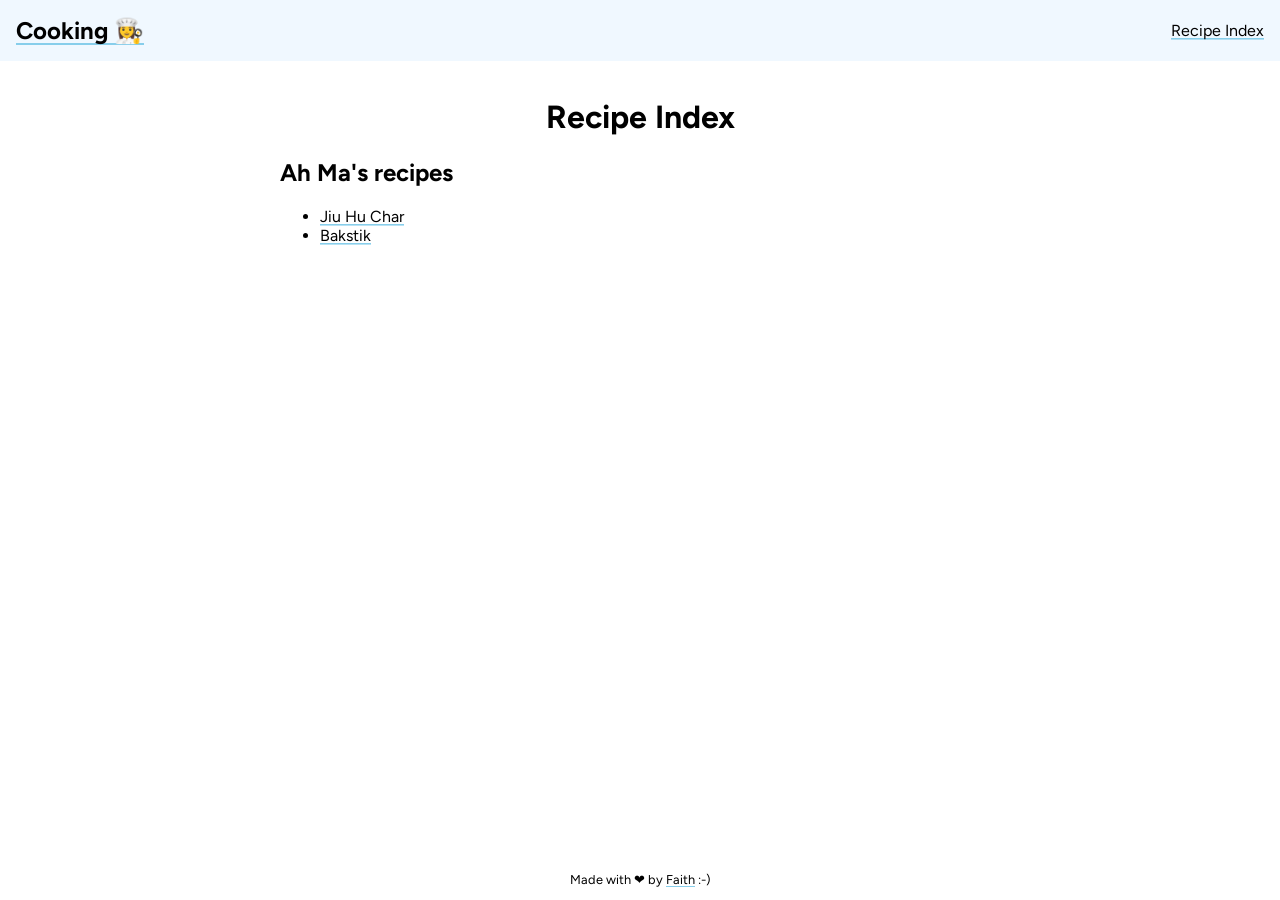
==== recipeindex.html @ b4cbadf0 "Fixed links" ====
<!DOCTYPE html>
<html>
<head>
    <meta charset="UTF-8" />
    <meta name="viewport" content="width=device-width, initial-scale=1">
    <title>Recipe Index | Cooking 👩‍🍳</title>
    <link rel="preconnect" href="https://fonts.googleapis.com">
    <link rel="preconnect" href="https://fonts.gstatic.com" crossorigin>
    <link href="https://fonts.googleapis.com/css2?family=Figtree:ital,wght@0,300..900;1,300..900&display=swap" rel="stylesheet">
    <link rel="stylesheet" href="styles.css">
</head>
<body>
    <header>
        <nav>
            <a href="index.html" class="site-title">Cooking 👩‍🍳</a>
            <div class="nav-links">
                <a href="recipeindex.html">Recipe Index</a>
            </div>
        </nav>
    </header>
    <main>
        <h1>Recipe Index</h1>
        <h2>Ah Ma's recipes</h2>
        <ul>
            <li><a href="recipes/jiuhuchar.html">Jiu Hu Char</a></li>
            <li><a href="recipes/bakstik.html">Bakstik</a></li>
        </ul>
    </main>
    <footer>
        <p>Made with ❤ by <a href="https://github.com/faithlky">Faith</a> :-)</p>
    </footer>
</body>
</html>
---- styles.css ----
a {
    color: black;
    text-decoration: none;
    background-image: linear-gradient(skyblue, skyblue), linear-gradient(to right, #ff98c5, #db94ff, #8eb0ff);
    background-size: 100% 0.1em, 0 0.1em;
    background-position: 100% 100%, 0 100%;
    background-repeat: no-repeat;
    transition: background-size 500ms;
    display: inline-block;
}

a:hover {
    background-size: 0 0.1em, 100% 0.1em;
}

body{
    font-family: "Figtree", sans-serif;
    margin: 0;
}

footer {
    text-align: center;
    position: fixed;
    bottom: 0;
    width: 100%;
    font-size: 0.8rem;
}

h1 {
    text-align: center;
}

img {
    max-width: 100%;
    height: auto;
}

main {
    max-width: 720px;
    margin: 0 auto;
    padding: 1rem;
}

nav {
    display: flex;
    justify-content: space-between;
    align-items: center;
    padding: 1rem;
    background-color: aliceblue;
}

.site-title {
    font-size: 1.5rem;
    font-weight: bold;
}
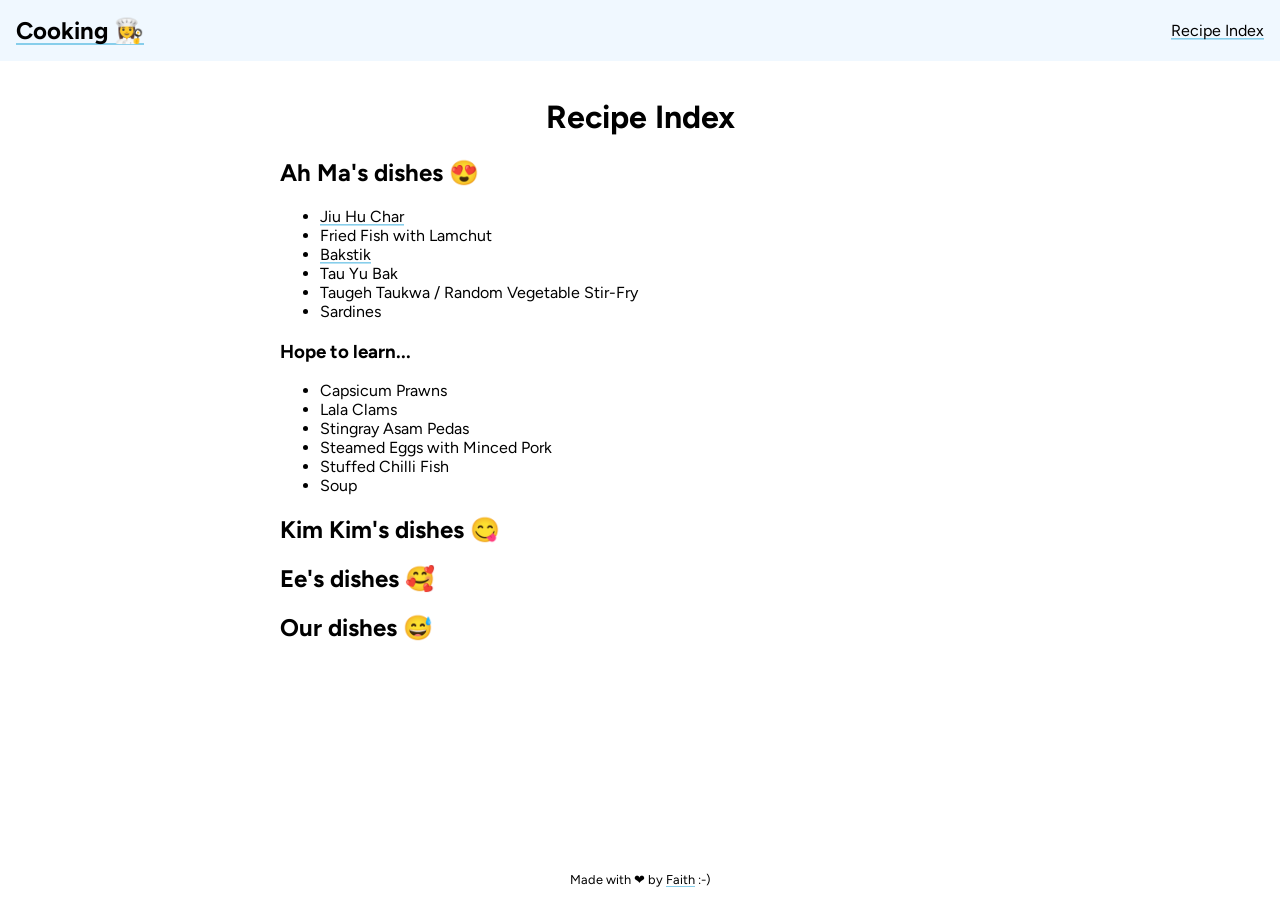
==== commit fb65224e: "Recipe index" ====
--- a/recipeindex.html
+++ b/recipeindex.html
@@ -20,11 +20,27 @@
     </header>
     <main>
         <h1>Recipe Index</h1>
-        <h2>Ah Ma's recipes</h2>
+        <h2>Ah Ma's dishes 😍</h2>
         <ul>
             <li><a href="recipes/jiuhuchar.html">Jiu Hu Char</a></li>
+            <li>Fried Fish with Lamchut</li>
             <li><a href="recipes/bakstik.html">Bakstik</a></li>
+            <li>Tau Yu Bak</li>
+            <li>Taugeh Taukwa / Random Vegetable Stir-Fry</li>
+            <li>Sardines</li>
         </ul>
+        <h3>Hope to learn...</h3>
+        <ul>
+            <li>Capsicum Prawns</li>
+            <li>Lala Clams</li>
+            <li>Stingray Asam Pedas</li>
+            <li>Steamed Eggs with Minced Pork</li>
+            <li>Stuffed Chilli Fish</li>
+            <li>Soup</li>
+        </ul>
+        <h2>Kim Kim's dishes 😋</h2>
+        <h2>Ee's dishes 🥰</h2>
+        <h2>Our dishes 😅</h2>
     </main>
     <footer>
         <p>Made with ❤ by <a href="https://github.com/faithlky">Faith</a> :-)</p>
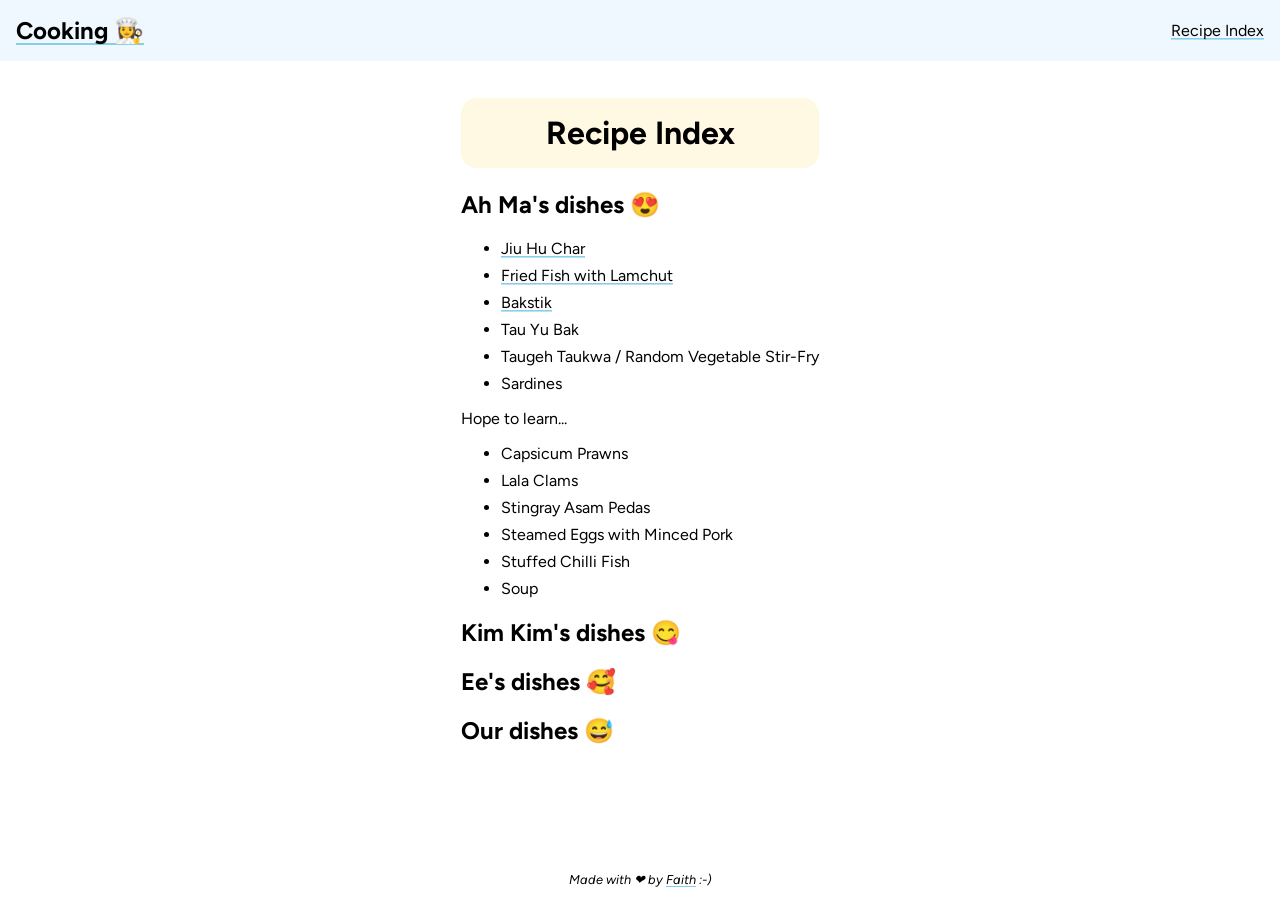
==== commit 4bc1286e: "Completed JHC and fried fish. Added more CSS" ====
--- a/recipeindex.html
+++ b/recipeindex.html
@@ -21,16 +21,16 @@
     <main>
         <h1>Recipe Index</h1>
         <h2>Ah Ma's dishes 😍</h2>
-        <ul>
+        <ul class="recipe-index-list">
             <li><a href="recipes/jiuhuchar.html">Jiu Hu Char</a></li>
-            <li>Fried Fish with Lamchut</li>
+            <li><a href="recipes/friedfish.html">Fried Fish with Lamchut</a></li>
             <li><a href="recipes/bakstik.html">Bakstik</a></li>
             <li>Tau Yu Bak</li>
             <li>Taugeh Taukwa / Random Vegetable Stir-Fry</li>
             <li>Sardines</li>
         </ul>
-        <h3>Hope to learn...</h3>
-        <ul>
+        <p>Hope to learn...</p>
+        <ul class="recipe-index-list">
             <li>Capsicum Prawns</li>
             <li>Lala Clams</li>
             <li>Stingray Asam Pedas</li>
@@ -43,7 +43,7 @@
         <h2>Our dishes 😅</h2>
     </main>
     <footer>
-        <p>Made with ❤ by <a href="https://github.com/faithlky">Faith</a> :-)</p>
+        <p><i>Made with ❤ by <a href="https://github.com/faithlky">Faith</a> :-)</i></p>
     </footer>
 </body>
 </html>
--- a/styles.css
+++ b/styles.css
@@ -16,29 +16,35 @@
 body{
     font-family: "Figtree", sans-serif;
     margin: 0;
+    min-height: 100vh;
+    display: flex;
+    flex-direction: column;
 }
 
 footer {
     text-align: center;
-    position: fixed;
-    bottom: 0;
-    width: 100%;
     font-size: 0.8rem;
 }
 
 h1 {
     text-align: center;
+    background-color: rgb(255, 248, 227);
+    padding: 0.5em;
+    border-radius: 0.5em;
 }
 
 img {
     max-width: 100%;
     height: auto;
+    display: block;
+    margin: auto;
 }
 
 main {
     max-width: 720px;
     margin: 0 auto;
-    padding: 1rem;
+    padding: 1rem 2rem;
+    flex: 1;
 }
 
 nav {
@@ -49,7 +55,38 @@
     background-color: aliceblue;
 }
 
+.centered {
+    text-align: center;
+}
+
+.images-in-a-row {
+    display: flex;
+    gap: 1rem;
+}
+
+.images-in-a-row img {
+    height: auto;
+    width: auto;
+    display: block;
+}
+
+.img-caption {
+    color: gray;
+    font-size: 0.9rem;
+    text-align: center;
+}
+
+.recipe-index-list > li {
+    margin-bottom: 0.5em;
+}
+
 .site-title {
     font-size: 1.5rem;
     font-weight: bold;
+}
+
+.subtitle {
+    margin-top: -0.5em;
+    text-align: center;
+    color: gray;
 }
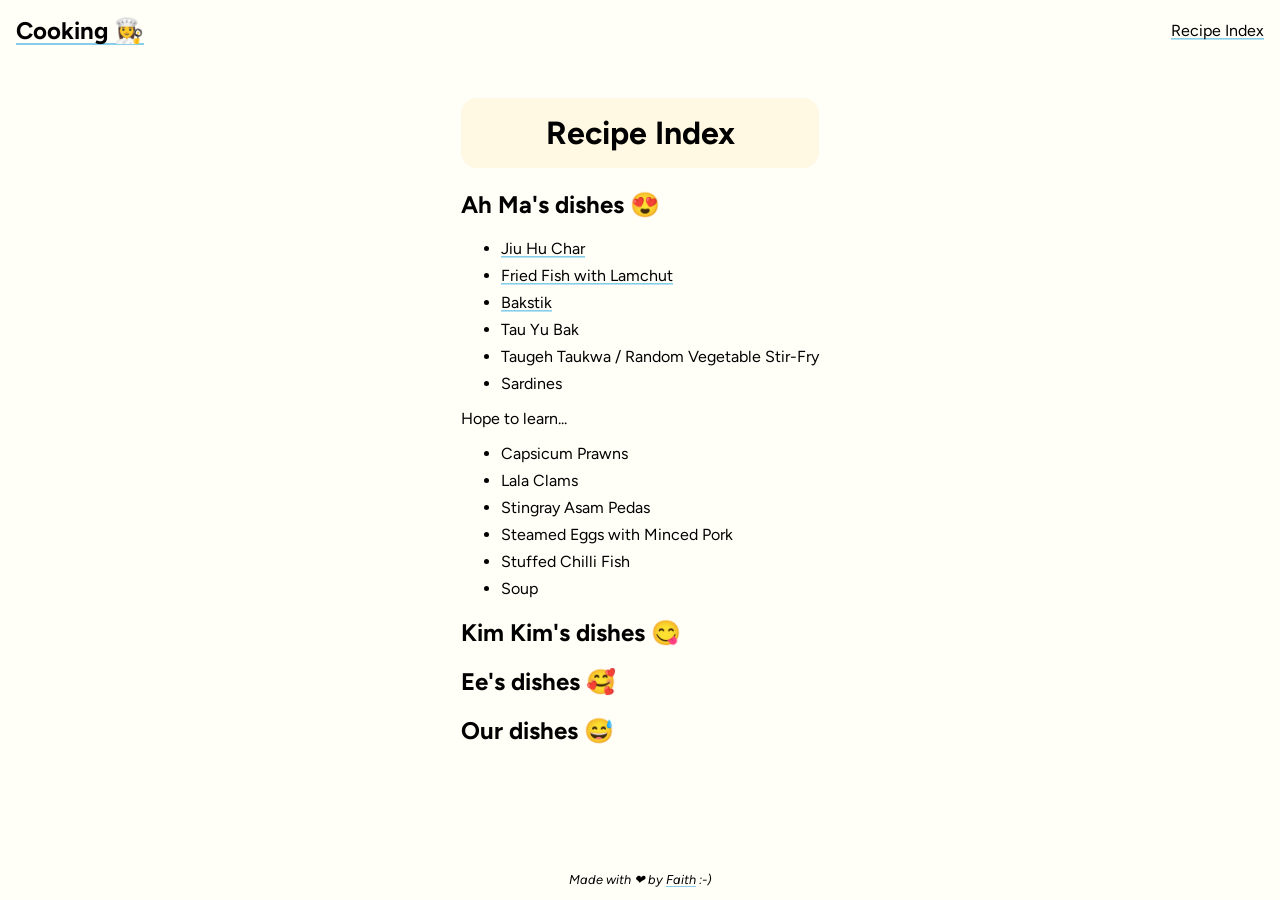
==== commit c0412586: "I hope this looks prettier" ====
--- a/recipeindex.html
+++ b/recipeindex.html
@@ -8,6 +8,7 @@
     <link rel="preconnect" href="https://fonts.gstatic.com" crossorigin>
     <link href="https://fonts.googleapis.com/css2?family=Figtree:ital,wght@0,300..900;1,300..900&display=swap" rel="stylesheet">
     <link rel="stylesheet" href="styles.css">
+    <link rel="icon" type="image/x-icon" href="assets/favicon.ico">
 </head>
 <body>
     <header>
--- a/styles.css
+++ b/styles.css
@@ -19,6 +19,7 @@
     min-height: 100vh;
     display: flex;
     flex-direction: column;
+    background-color: rgb(255, 254, 247);
 }
 
 footer {
@@ -52,7 +53,6 @@
     justify-content: space-between;
     align-items: center;
     padding: 1rem;
-    background-color: aliceblue;
 }
 
 .centered {
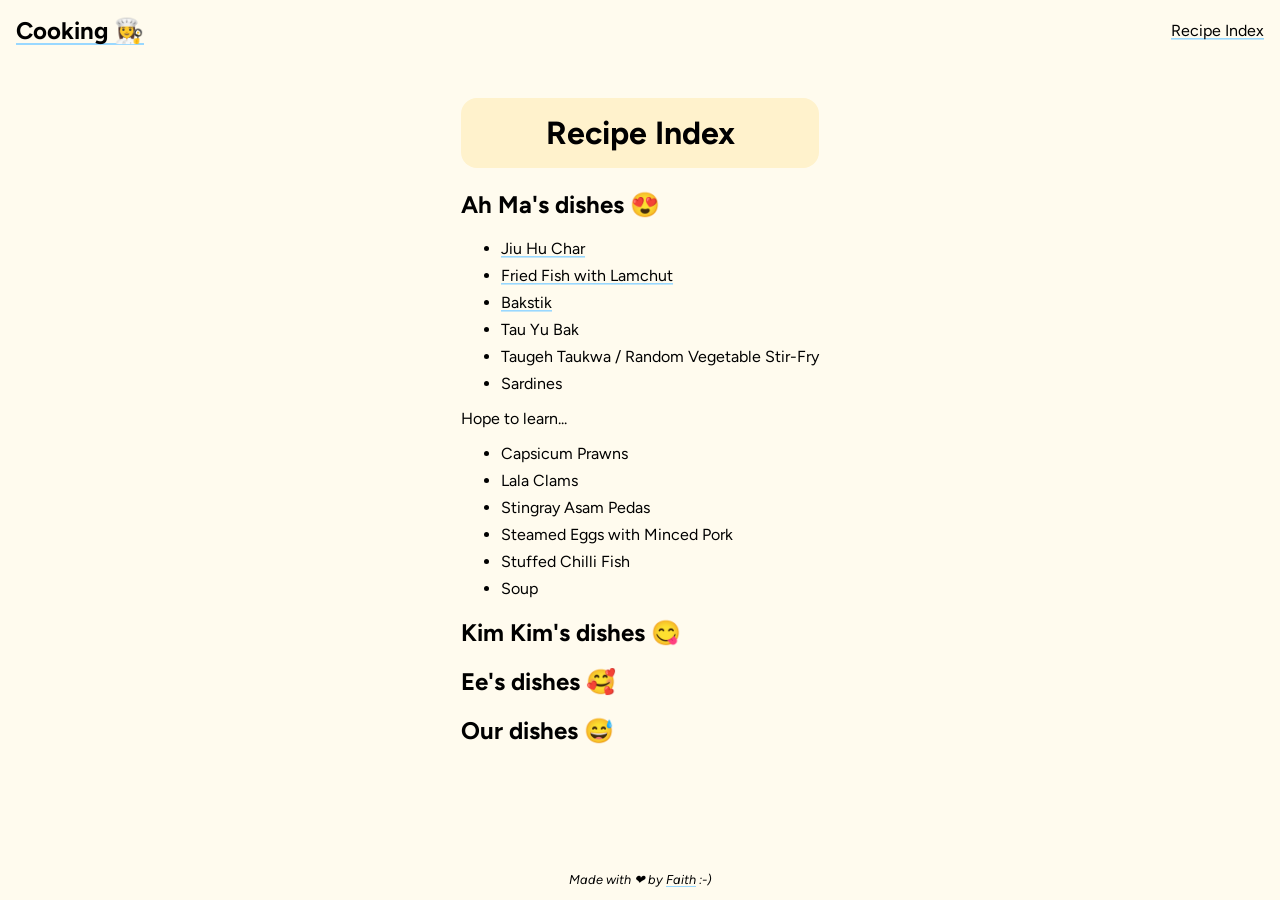
==== commit 227fd25a: "Updated content" ====
--- a/recipeindex.html
+++ b/recipeindex.html
@@ -8,7 +8,7 @@
     <link rel="preconnect" href="https://fonts.gstatic.com" crossorigin>
     <link href="https://fonts.googleapis.com/css2?family=Figtree:ital,wght@0,300..900;1,300..900&display=swap" rel="stylesheet">
     <link rel="stylesheet" href="styles.css">
-    <link rel="icon" type="image/x-icon" href="assets/favicon.ico">
+    <link rel="icon" type="image/png" href="assets/favicon.png">
 </head>
 <body>
     <header>
--- a/styles.css
+++ b/styles.css
@@ -1,7 +1,7 @@
 a {
     color: black;
     text-decoration: none;
-    background-image: linear-gradient(skyblue, skyblue), linear-gradient(to right, #ff98c5, #db94ff, #8eb0ff);
+    background-image: linear-gradient(#99d8ff, #99d8ff), linear-gradient(to right, #ff98c5, #db94ff, #8eb0ff);
     background-size: 100% 0.1em, 0 0.1em;
     background-position: 100% 100%, 0 100%;
     background-repeat: no-repeat;
@@ -19,7 +19,7 @@
     min-height: 100vh;
     display: flex;
     flex-direction: column;
-    background-color: rgb(255, 254, 247);
+    background-color: #fffbee;
 }
 
 footer {
@@ -29,7 +29,7 @@
 
 h1 {
     text-align: center;
-    background-color: rgb(255, 248, 227);
+    background-color: #fff2cc;
     padding: 0.5em;
     border-radius: 0.5em;
 }
@@ -61,7 +61,7 @@
 
 .images-in-a-row {
     display: flex;
-    gap: 1rem;
+    gap: 0.5rem;
 }
 
 .images-in-a-row img {
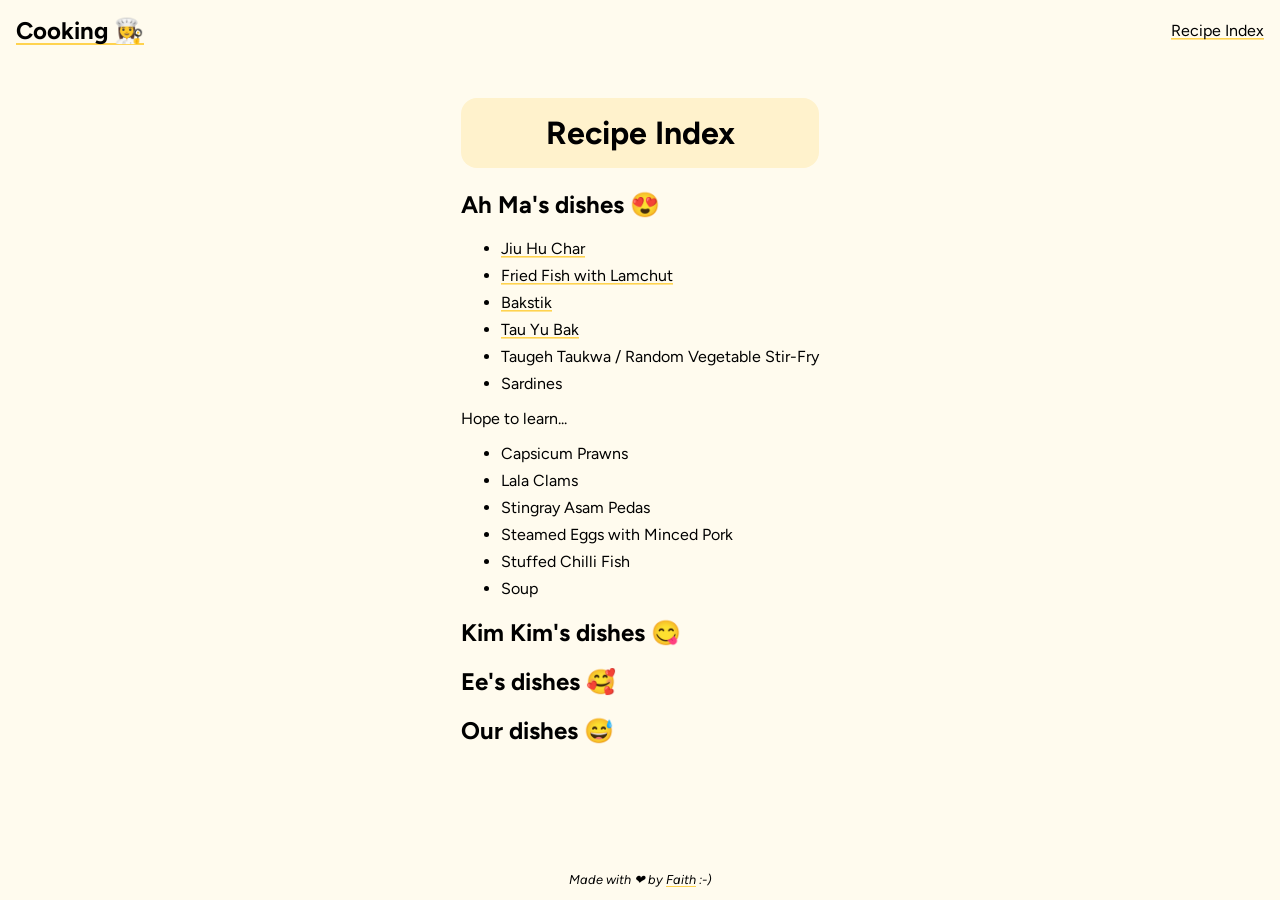
==== commit 8facbeb3: "Added tauyubak page and created Python scripts to unzip zip files and convert HEIC to JPG" ====
--- a/recipeindex.html
+++ b/recipeindex.html
@@ -26,7 +26,7 @@
             <li><a href="recipes/jiuhuchar.html">Jiu Hu Char</a></li>
             <li><a href="recipes/friedfish.html">Fried Fish with Lamchut</a></li>
             <li><a href="recipes/bakstik.html">Bakstik</a></li>
-            <li>Tau Yu Bak</li>
+            <li><a href="recipes/tauyubak.html">Tau Yu Bak</a></li>
             <li>Taugeh Taukwa / Random Vegetable Stir-Fry</li>
             <li>Sardines</li>
         </ul>
--- a/styles.css
+++ b/styles.css
@@ -1,7 +1,11 @@
+* {
+    box-sizing: border-box;
+}
+
 a {
     color: black;
     text-decoration: none;
-    background-image: linear-gradient(#99d8ff, #99d8ff), linear-gradient(to right, #ff98c5, #db94ff, #8eb0ff);
+    background-image: linear-gradient(#ffd34f, #ffd34f), linear-gradient(to right, #ff98c5, #ff9494, #ffbf00);
     background-size: 100% 0.1em, 0 0.1em;
     background-position: 100% 100%, 0 100%;
     background-repeat: no-repeat;
@@ -36,12 +40,14 @@
 
 img {
     max-width: 100%;
+    max-height: 500px;
     height: auto;
     display: block;
     margin: auto;
 }
 
 main {
+    /* width: 100%; */
     max-width: 720px;
     margin: 0 auto;
     padding: 1rem 2rem;
@@ -59,6 +65,124 @@
     text-align: center;
 }
 
+.horizontal-scroll {
+    width: 100%;
+    max-width: 100%;
+    display: flex;
+    align-items: center;
+    gap: 0.5rem;
+    overflow-x: auto;
+    overflow-y: hidden;
+    scrollbar-color: #d6cfb9 #fffbee;
+    scrollbar-width: thin;
+}
+
+.horizontal-scroll img {
+    max-height: 250px;
+    width: auto;
+    flex-shrink: 0;
+}
+
+.horizontal-scroll img.video-row {
+    max-height: 400px;
+}
+
+.horizontal-scroll-wrapper {
+    position: relative;
+    width: 100%;
+    max-width: 100%;
+}
+
+.horizontal-scroll-wrapper::after {
+    content: "";
+    position: absolute;
+    right: 0;
+    top: 0;
+    width: 2.5rem;
+    height: 100%;
+    background: linear-gradient(to right, transparent, #fffbee);
+    pointer-events: none;
+    opacity: 1;
+    transition: opacity 0.3s;
+}
+
+.horizontal-scroll-wrapper::before {
+    content: "";
+    position: absolute;
+    left: 0;
+    top: 0;
+    width: 2.5rem;
+    height: 100%;
+    background: linear-gradient(to left, transparent, #fffbee);
+    pointer-events: none;
+    opacity: 1;
+    transition: opacity 0.3s;
+}
+
+.horizontal-scroll-wrapper.at-start::before {
+    opacity: 0;
+}
+
+.horizontal-scroll-wrapper.scrolled::before {
+    opacity: 1;
+}
+
+.horizontal-scroll-wrapper.at-end::after {
+    opacity: 0;
+}
+
+.horizontal-scroll-arrow {
+    position: absolute;
+    right: 0.5rem;
+    top: 50%;
+    transform: translateY(-50%);
+    font-size: 1.25rem;
+    z-index: 2;
+    pointer-events: none;
+    opacity: 0;
+    transition: opacity 0.3s;
+}
+
+.horizontal-scroll-arrow.left {
+    left: 0.5rem;
+}
+
+.horizontal-scroll-arrow.left > .arrow {
+    display: inline-block;
+    transform: rotate(270deg);
+}
+
+.horizontal-scroll-arrow.right {
+    right: 0.5rem;
+}
+
+.horizontal-scroll-arrow.right > .arrow {
+    display: inline-block;
+    transform: rotate(90deg);
+}
+
+.horizontal-scroll-wrapper.scrolled .horizontal-scroll-arrow.left {
+  opacity: 1;
+}
+
+.horizontal-scroll-wrapper:not(.at-end) .horizontal-scroll-arrow.right {
+  opacity: 1;
+}
+
+.horizontal-scroll-wrapper.at-start .horizontal-scroll-arrow.left {
+  opacity: 0;
+}
+
+.horizontal-scroll-wrapper.at-end .horizontal-scroll-arrow.right {
+  opacity: 0;
+}
+
+.horizontal-scroll-wrapper:not(.is-overflowing)::before,
+.horizontal-scroll-wrapper:not(.is-overflowing)::after,
+.horizontal-scroll-wrapper:not(.is-overflowing) .horizontal-scroll-arrow {
+  opacity: 0;
+}
+
 .images-in-a-row {
     display: flex;
     gap: 0.5rem;
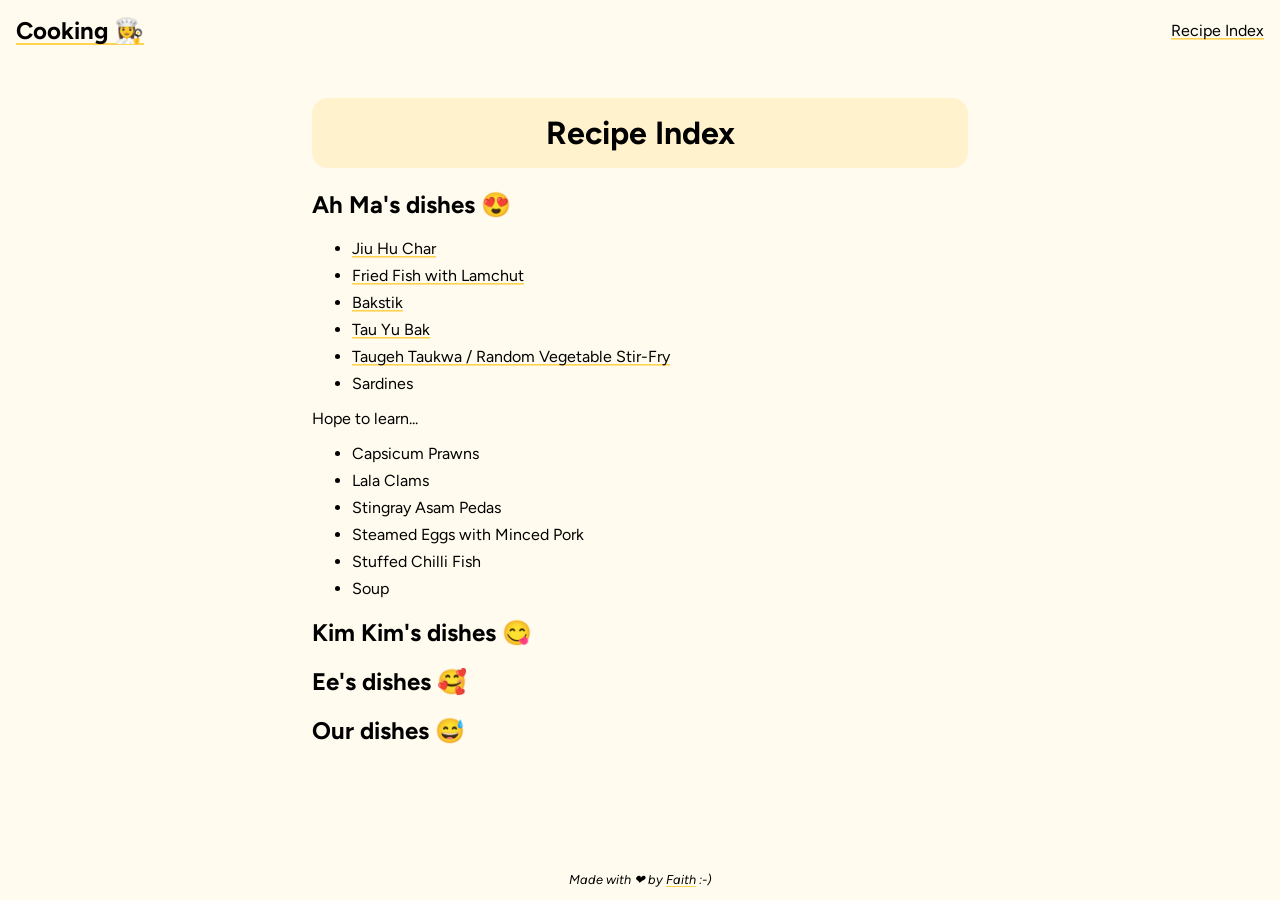
==== commit 1809a560: "Updated README and added Taugehtaukwa page" ====
--- a/recipeindex.html
+++ b/recipeindex.html
@@ -27,7 +27,7 @@
             <li><a href="recipes/friedfish.html">Fried Fish with Lamchut</a></li>
             <li><a href="recipes/bakstik.html">Bakstik</a></li>
             <li><a href="recipes/tauyubak.html">Tau Yu Bak</a></li>
-            <li>Taugeh Taukwa / Random Vegetable Stir-Fry</li>
+            <li><a href="recipes/taugehtaukwa.html">Taugeh Taukwa / Random Vegetable Stir-Fry</a></li>
             <li>Sardines</li>
         </ul>
         <p>Hope to learn...</p>
--- a/styles.css
+++ b/styles.css
@@ -46,8 +46,13 @@
     margin: auto;
 }
 
+img.small-img {
+    max-height: 350px;
+    margin-left: 0;
+}
+
 main {
-    /* width: 100%; */
+    width: 100%;
     max-width: 720px;
     margin: 0 auto;
     padding: 1rem 2rem;
@@ -61,6 +66,12 @@
     padding: 1rem;
 }
 
+.callout-block {
+    background-color: #fff2cc;
+    padding: 1rem;
+    text-align: center;
+}
+
 .centered {
     text-align: center;
 }
@@ -70,6 +81,7 @@
     max-width: 100%;
     display: flex;
     align-items: center;
+    justify-content: flex-start;
     gap: 0.5rem;
     overflow-x: auto;
     overflow-y: hidden;
@@ -78,13 +90,21 @@
 }
 
 .horizontal-scroll img {
-    max-height: 250px;
+    margin: 0;
+    max-height: 350px;
     width: auto;
     flex-shrink: 0;
 }
 
 .horizontal-scroll img.video-row {
     max-height: 400px;
+}
+
+.horizontal-scroll iframe {
+    width: 225px;
+    height: 400px;
+    flex-shrink: 0;
+    border: 0;
 }
 
 .horizontal-scroll-wrapper {
@@ -162,25 +182,25 @@
 }
 
 .horizontal-scroll-wrapper.scrolled .horizontal-scroll-arrow.left {
-  opacity: 1;
+    opacity: 1;
 }
 
 .horizontal-scroll-wrapper:not(.at-end) .horizontal-scroll-arrow.right {
-  opacity: 1;
+    opacity: 1;
 }
 
 .horizontal-scroll-wrapper.at-start .horizontal-scroll-arrow.left {
-  opacity: 0;
+    opacity: 0;
 }
 
 .horizontal-scroll-wrapper.at-end .horizontal-scroll-arrow.right {
-  opacity: 0;
+    opacity: 0;
 }
 
 .horizontal-scroll-wrapper:not(.is-overflowing)::before,
 .horizontal-scroll-wrapper:not(.is-overflowing)::after,
 .horizontal-scroll-wrapper:not(.is-overflowing) .horizontal-scroll-arrow {
-  opacity: 0;
+    opacity: 0;
 }
 
 .images-in-a-row {
@@ -213,4 +233,40 @@
     margin-top: -0.5em;
     text-align: center;
     color: gray;
+}
+
+@media (max-width: 640px) {
+
+    img.small-img {
+        max-height: 250px;
+    }
+
+    .horizontal-scroll img {
+        max-height: 250px;
+    }
+    .horizontal-scroll img.video-row {
+        max-height: 300px;
+    }
+
+    .horizontal-scroll iframe {
+        width: 170px;
+        height: 300px;
+    }
+
+    .horizontal-scroll-arrow {
+        font-size: 0.8rem;
+    }
+
+    .horizontal-scroll-arrow.left {
+        left: 0.25rem;
+    }
+
+    .horizontal-scroll-arrow.right {
+        right: 0.25rem;
+    }
+
+    .horizontal-scroll-wrapper::after,
+    .horizontal-scroll-wrapper::before {
+        width: 1.5rem;
+    }
 }
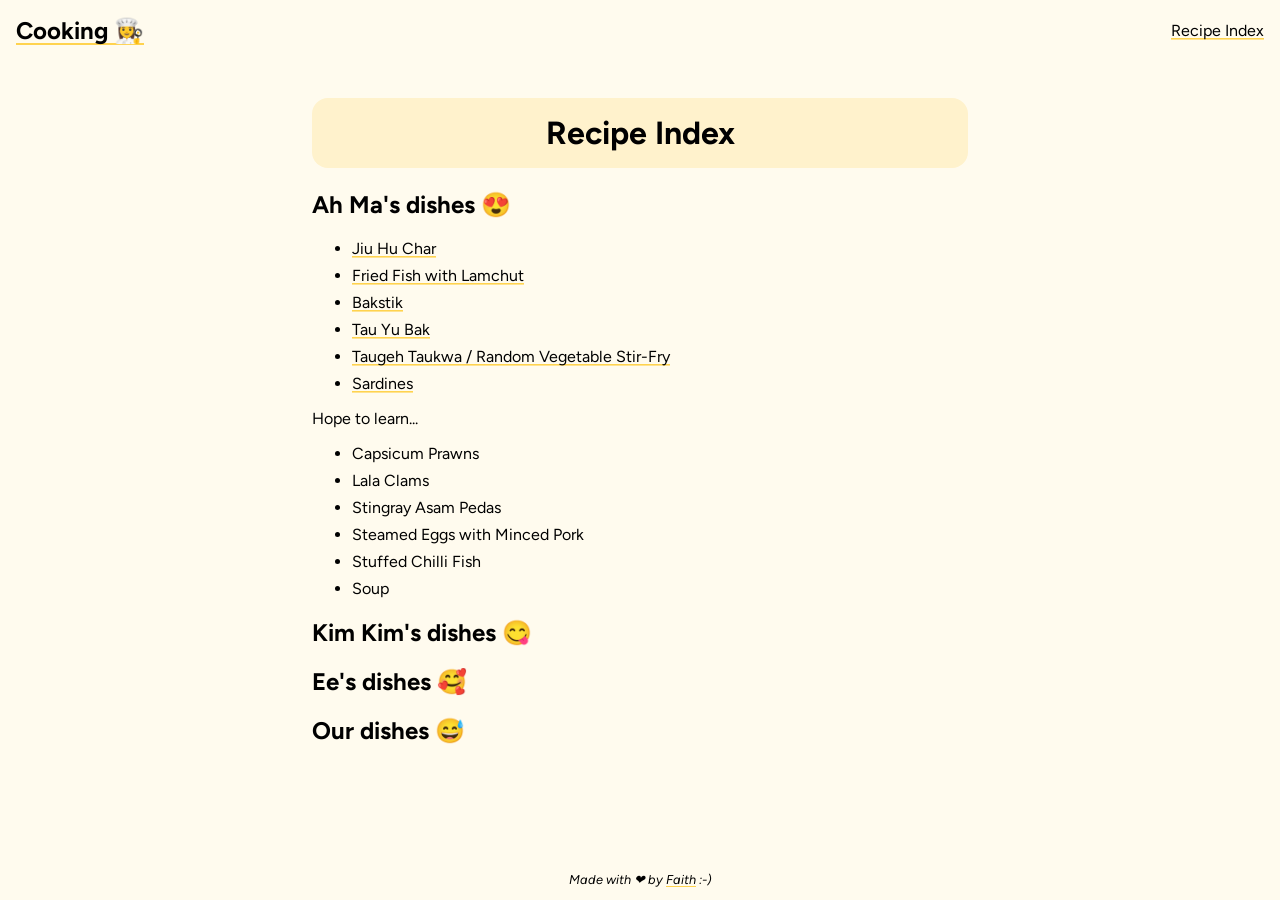
==== commit e2834e83: "Did up the upload feature, elaborated on it in readme.md, tested it out with sardines.html, edited h" ====
--- a/recipeindex.html
+++ b/recipeindex.html
@@ -28,7 +28,7 @@
             <li><a href="recipes/bakstik.html">Bakstik</a></li>
             <li><a href="recipes/tauyubak.html">Tau Yu Bak</a></li>
             <li><a href="recipes/taugehtaukwa.html">Taugeh Taukwa / Random Vegetable Stir-Fry</a></li>
-            <li>Sardines</li>
+            <li><a href="recipes/sardines.html">Sardines</a></li>
         </ul>
         <p>Hope to learn...</p>
         <ul class="recipe-index-list">
--- a/styles.css
+++ b/styles.css
@@ -10,7 +10,9 @@
     background-position: 100% 100%, 0 100%;
     background-repeat: no-repeat;
     transition: background-size 500ms;
-    display: inline-block;
+    box-decoration-break: clone;
+    /* `box-decoration-break: clone` is so that the "underline" background gradient continues across line breaks */
+    /* If you add `display: inline-block`, the hover colour change starts from the start of the first line to the end of the first line before going to the next line. Whereas if you don't add it, all the lines of text will change colour simultaneously */
 }
 
 a:hover {
@@ -64,6 +66,10 @@
     justify-content: space-between;
     align-items: center;
     padding: 1rem;
+}
+
+.nav-links a {
+    margin-left: 1rem;
 }
 
 .callout-block {
